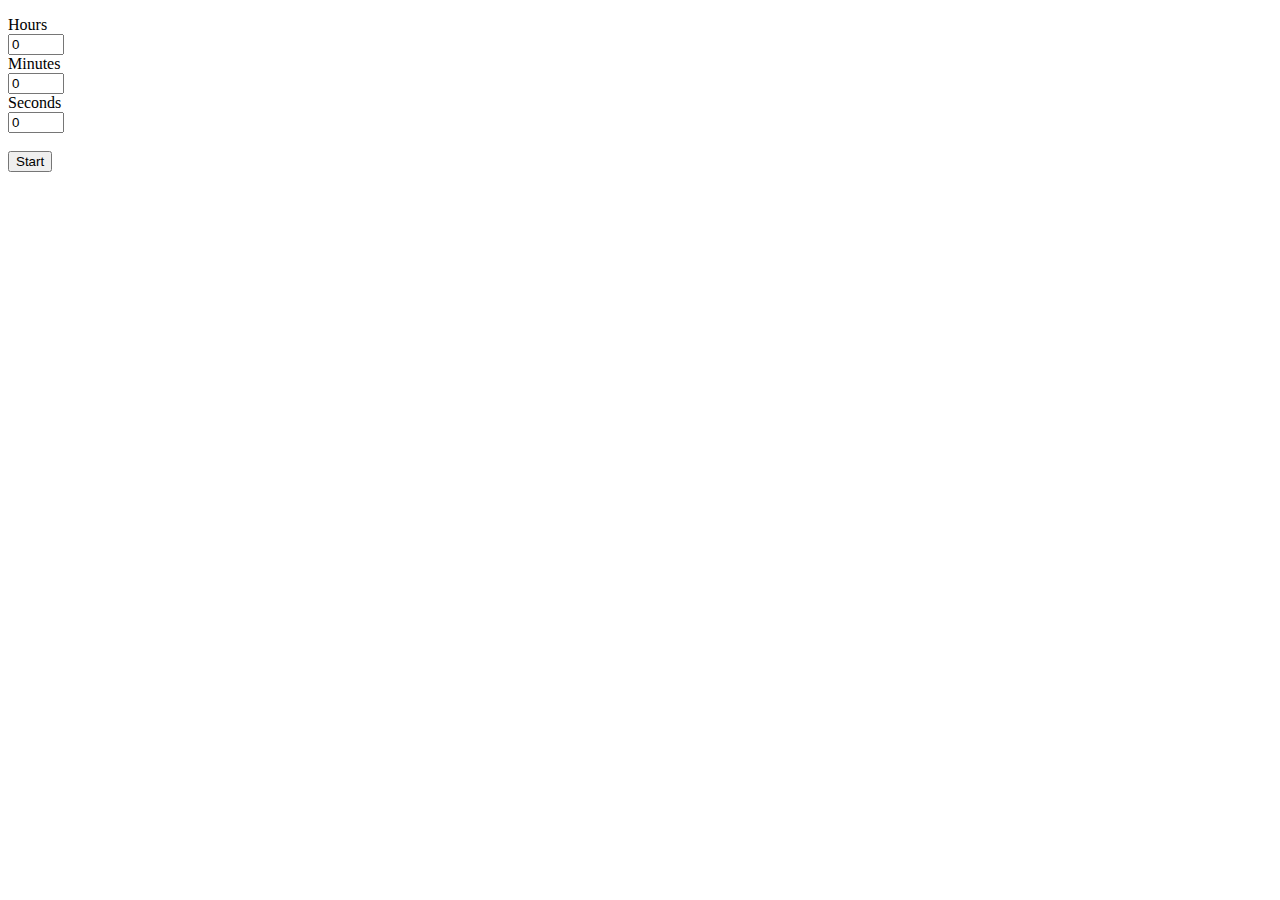
==== index.html @ a9f170a7 "Update index.html" ====
<!DOCTYPE html>
<html>
<head>
<title>Timer</title>
</head>
<body>
<div class="listOfTimers">
	<div><p id="timeLeft"></p></div>	
    <div class="message"></div>
    <div class="alarmTime"></div>
	<div class="add">
		<label>Hours<br><input id="hours" type="number" value="0" min="0" max="24" onkeyup="enforceMinMax(this)">
		</label><br>
		<label>Minutes<br><input id="minutes" type="number" value="0" min="0" max="60" onkeyup="enforceMinMax(this)">
		</label><br>
		<label>Seconds<br><input id="seconds" type="number" value="0" min="0" max="60" onkeyup="enforceMinMax(this)">
		</label><br><br>
		<button id="startTimer" type="button">Start</button>
	</div>	
</div>
<script src="https://github.com/Came1ot/came1ot.github.io/blob/main/timer.js"></script>
<audio id="alarmSound" src="https://github.com/Came1ot/came1ot.github.io/blob/main/alarm.wav.wav" preload="auto"></audio>
</body>
</html>
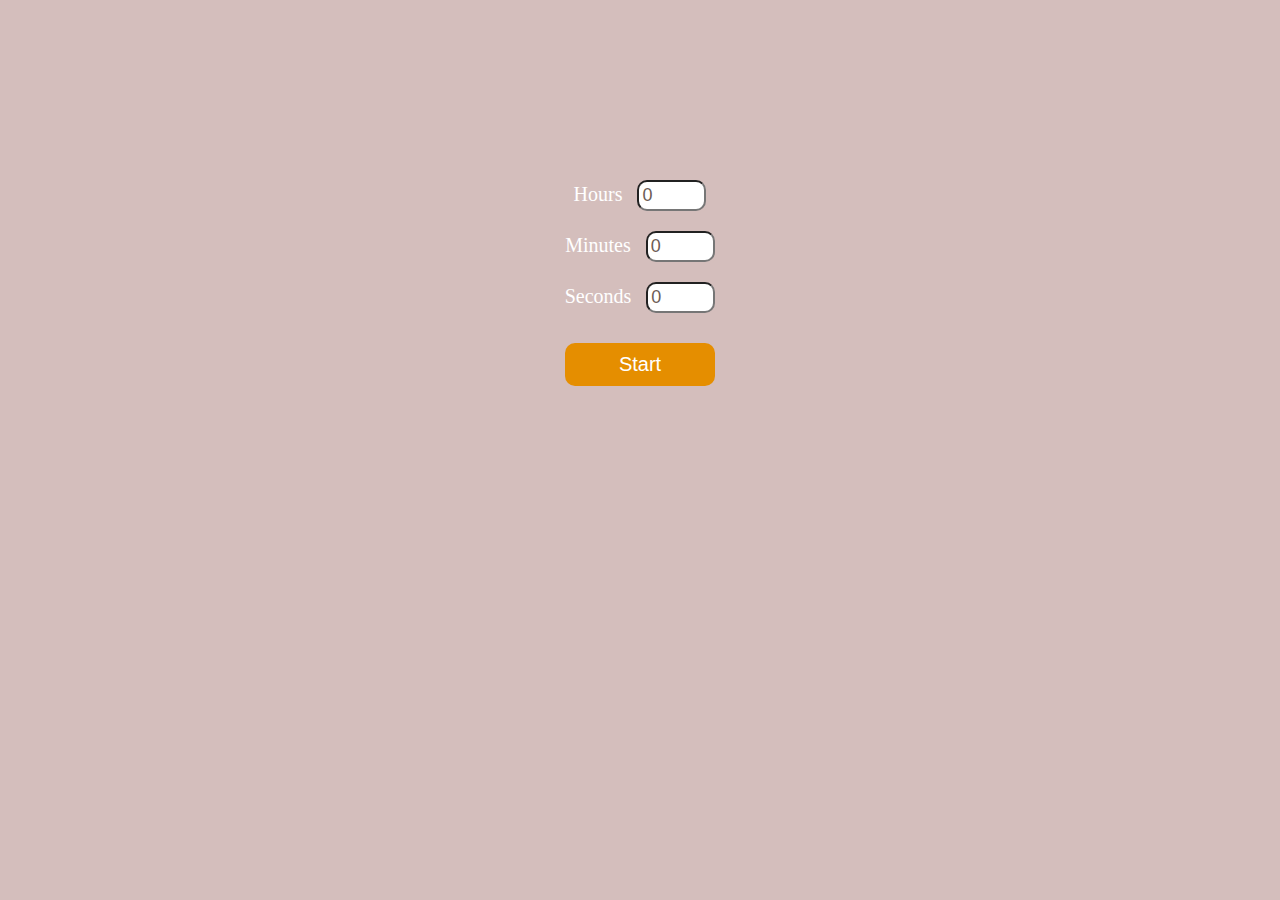
==== commit edc43b70: "add style" ====
--- a/index.html
+++ b/index.html
@@ -1,24 +1,31 @@
 <!DOCTYPE html>
 <html>
 <head>
-<title>Timer</title>
+	<title>Timer</title>
 </head>
 <body>
-<div class="listOfTimers">
-	<div><p id="timeLeft"></p></div>	
-    <div class="message"></div>
-    <div class="alarmTime"></div>
-	<div class="add">
-		<label>Hours<br><input id="hours" type="number" value="0" min="0" max="24" onkeyup="enforceMinMax(this)">
-		</label><br>
-		<label>Minutes<br><input id="minutes" type="number" value="0" min="0" max="60" onkeyup="enforceMinMax(this)">
-		</label><br>
-		<label>Seconds<br><input id="seconds" type="number" value="0" min="0" max="60" onkeyup="enforceMinMax(this)">
-		</label><br><br>
-		<button id="startTimer" type="button">Start</button>
-	</div>	
-</div>
-<script src="https://github.com/Came1ot/came1ot.github.io/blob/main/timer.js"></script>
-<audio id="alarmSound" src="https://github.com/Came1ot/came1ot.github.io/blob/main/alarm.wav.wav" preload="auto"></audio>
+	<div class="timer">
+		<div class="message"></div>
+		<div class="alarmTime"></div>
+		<div class="timer">
+			<p>
+				<label for="hours">Hours</label>
+					<input id="hours" name="timer" type="number" value="0" min="0" max="24" onkeyup="enforceMinMax(this)">
+			</p>
+			<p>
+				<label for="minutes">Minutes</label>
+					<input id="minutes" name="timer" type="number" value="0" min="0" max="60" onkeyup="enforceMinMax(this)">
+				</label>
+			</p>
+			<p>
+				<label for="seconds">Seconds</label>
+					<input id="seconds" name="timer" type="number" value="0" min="0" max="60" onkeyup="enforceMinMax(this)">
+			</p>
+			<button id="startTimer" type="button">Start</button>
+		</div>
+	</div>
+<script src="timer.js"></script>
+<link rel="stylesheet" href="timer.css">
+<audio id="alarmSound" src="alarm.wav" preload="auto"></audio>
 </body>
-</html>
+</html>--- a/timer.css
+++ b/timer.css
@@ -0,0 +1,65 @@
+body{
+	background-color: #d4bebc;
+	text-align: center;
+	font-size: 20px;
+}
+
+.timer{
+	padding: 30px;
+	margin: 50px;
+}
+
+label{
+	text-align: left;
+    margin-right: 10px; 
+    line-height: 20px;
+	color: #FFFF;
+}
+
+input{
+	padding: 3px;
+	box-shadow: 2px 2px 0px #d4bebc;
+	color: #6D5C55;
+	font-size: 18px;
+	border-radius:10px;
+}
+
+.message{
+	font-size: 72px;
+    font-family: monospace;
+	color: #FFFF;
+	margin: auto;
+}
+
+button {
+	padding:10px;
+	margin: 10px;
+    min-height:30px; 
+    min-width: 150px;
+	border-radius:10px;
+	border: none;
+	background-color: #E58E00;
+	color: #fff;
+	font-size: 20px;
+}
+
+button:hover{
+	background-color: #FFBB02;
+    transition: 0.7s;
+	min-height:40px; 
+    min-width: 170px;
+	border-radius:11px;
+	cursor: pointer;
+	font-size: 24px;
+}
+
+button:focus {
+    outline-color: transparent;
+    outline-style:solid;
+	transition: 0.7s;
+	background-color: #FFA566
+}
+
+button:active {
+    background-color: $FFA566;
+}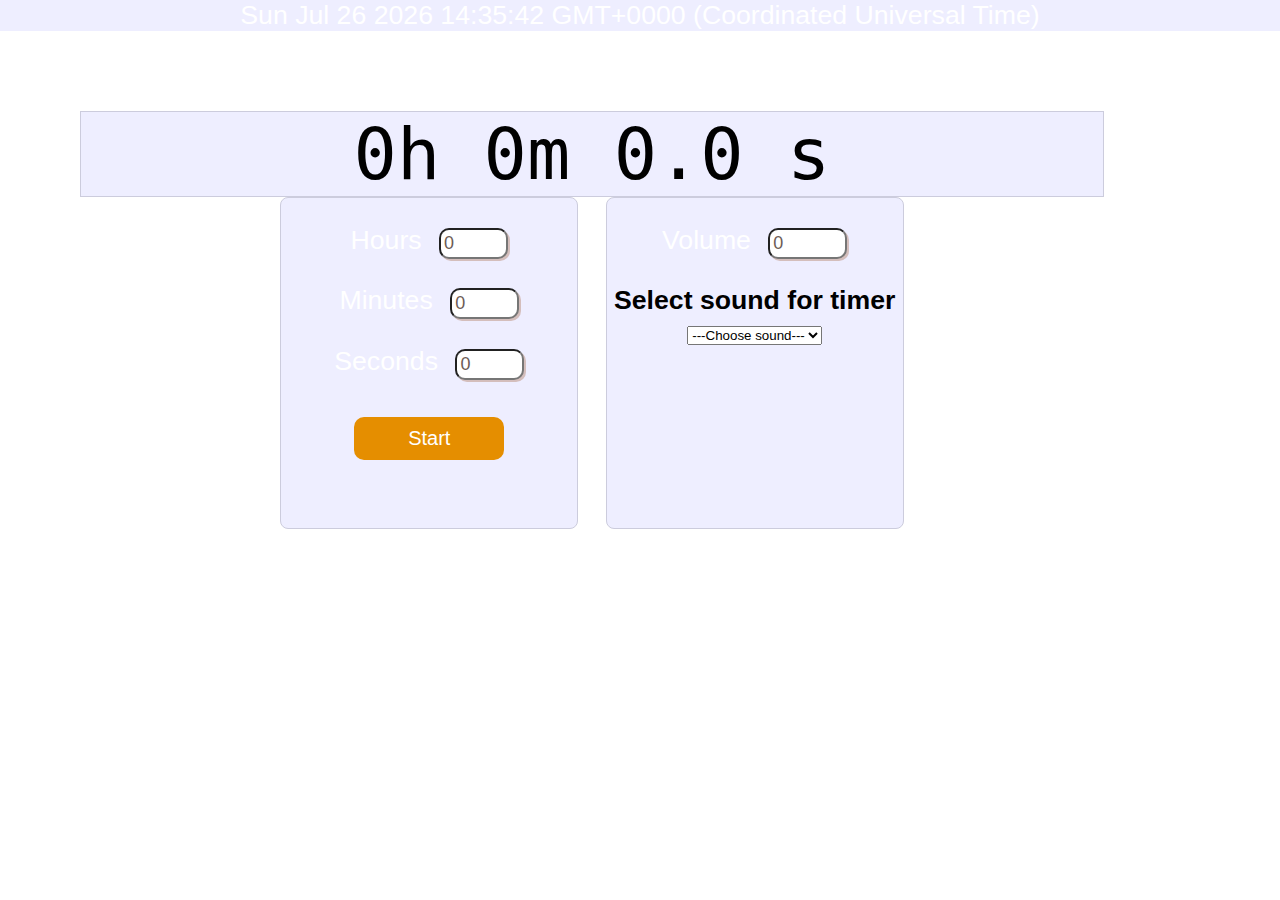
==== commit c762395a: "update counter" ====
--- a/index.html
+++ b/index.html
@@ -4,24 +4,42 @@
 	<title>Timer</title>
 </head>
 <body>
+	<div class="currentTime"></div>
 	<div class="timer">
 		<div class="message"></div>
-		<div class="alarmTime"></div>
-		<div class="timer">
-			<p>
-				<label for="hours">Hours</label>
-					<input id="hours" name="timer" type="number" value="0" min="0" max="24" onkeyup="enforceMinMax(this)">
-			</p>
-			<p>
-				<label for="minutes">Minutes</label>
-					<input id="minutes" name="timer" type="number" value="0" min="0" max="60" onkeyup="enforceMinMax(this)">
-				</label>
-			</p>
-			<p>
-				<label for="seconds">Seconds</label>
-					<input id="seconds" name="timer" type="number" value="0" min="0" max="60" onkeyup="enforceMinMax(this)">
-			</p>
-			<button id="startTimer" type="button">Start</button>
+		<div class="timerParams">
+			<div class="timerSet">
+				<p>
+					<label for="hours">Hours</label>
+						<input id="hours" name="timer" type="number" value="0" min="0" max="24" onkeyup="enforceMinMax(this)" onchange ="updateValues(this)">
+				</p>
+				<p>
+					<label for="minutes">Minutes</label>
+						<input id="minutes" name="timer" type="number" value="0" min="0" max="60" onkeyup="enforceMinMax(this)" onchange ="updateValues(this)">
+					</label>
+				</p>
+				<p>
+					<label for="seconds">Seconds</label>
+						<input id="seconds" name="timer" type="number" value="0" min="0" max="60" onkeyup="enforceMinMax(this)" onchange ="updateValues(this)">
+				</p>
+				<button id="startTimer" type="button">Start</button>
+			</div>
+			<div class="audioSet">
+				<p>
+					<label for="volume">Volume</label>
+						<input id="volume" name="audio" type="number" value="0" min="0" max="100" onkeyup="enforceMinMax(this)" onchange ="updateValues(this)">
+				</p>
+				<form>
+					<b> Select sound for timer</b>
+					<select id = "audioList" onchange = "selectAudio()" >
+						<option> ---Choose sound--- </option>
+						<option> w3schools </option>
+						<option> Javatpoint </option>
+						<option> tutorialspoint </option>
+						<option> geeksforgeeks </option>
+					</select>
+					</form>
+			</div>
 		</div>
 	</div>
 <script src="timer.js"></script>
--- a/timer.css
+++ b/timer.css
@@ -1,13 +1,62 @@
 body{
-	background-color: #d4bebc;
 	text-align: center;
-	font-size: 20px;
+	text-align: center;
+    font-size: 20pt;
+    font-family: "Segoe UI",sans-serif;
+    position: relative;
+    min-height: 470px;
+    height: 100%;
+    margin: 0;
+    padding: 0;
 }
+
+.currentTime{
+	background-color: #eef;
+	color: #fff;
+	margin: auto;
+}
+
 
 .timer{
 	padding: 30px;
 	margin: 50px;
+	width: 80%;
 }
+
+.message{
+	border:1px solid #ccd;
+	font-size: 72px;
+    font-family: monospace;
+	background-color: #eef;
+	margin: auto;
+}
+
+.timerParams{
+	display: inline-block;
+	width: 740px;
+}
+
+.timerSet{
+	background-color: #eef;
+	display: inline-block;
+	border: 1px solid #ccd;
+	margin-right: 10px;
+	border-radius: 8px;
+	min-height: 330px;
+	width: 40%;
+}
+
+.audioSet{
+	background-color: #eef;
+	display: inline-block;
+	margin-left: 10px;
+	border: 1px solid #ccd;
+	border-radius: 8px;
+	min-height: 330px;
+	width: 40%;
+	vertical-align: top;
+}
+
 
 label{
 	text-align: left;
@@ -24,12 +73,7 @@
 	border-radius:10px;
 }
 
-.message{
-	font-size: 72px;
-    font-family: monospace;
-	color: #FFFF;
-	margin: auto;
-}
+
 
 button {
 	padding:10px;
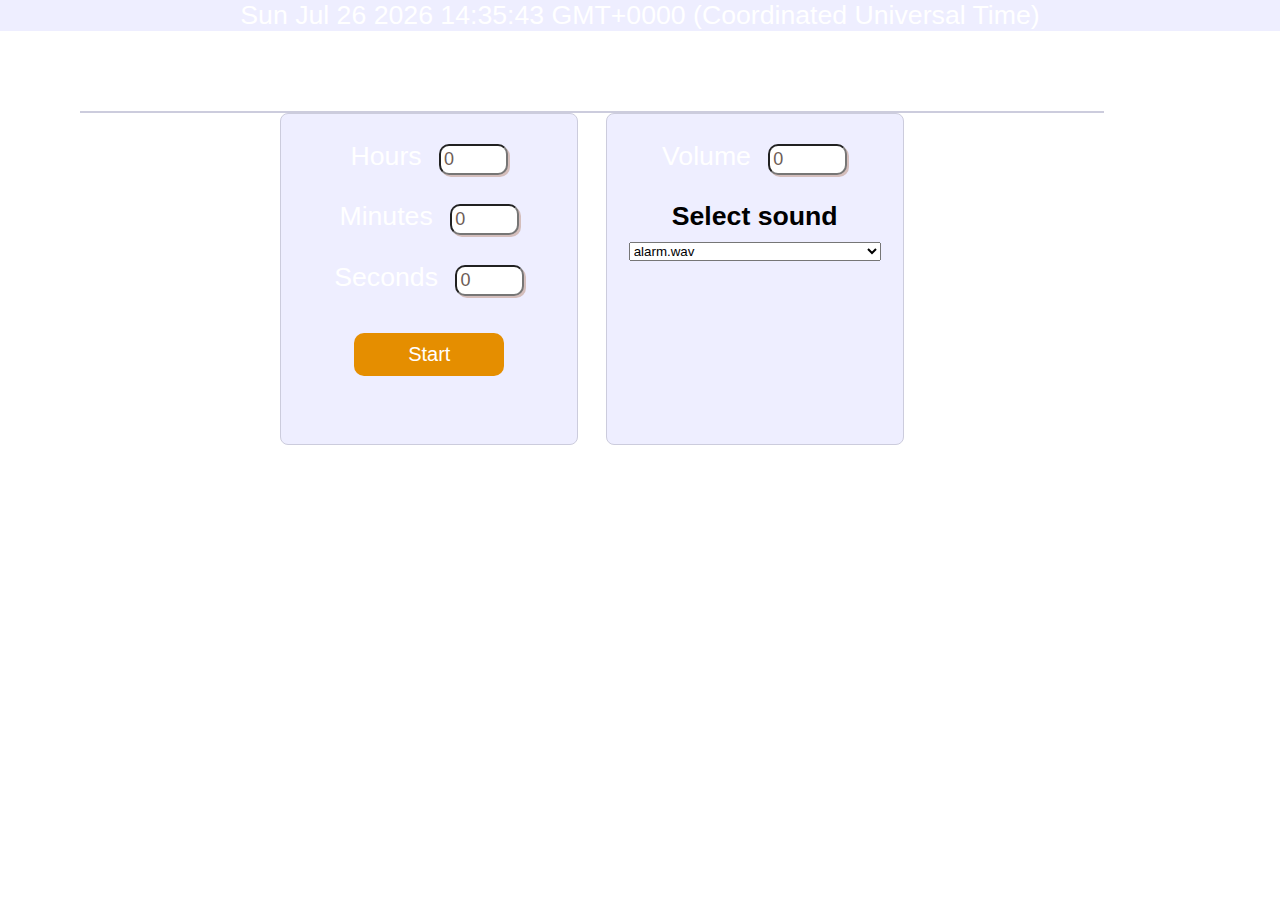
==== commit 5005aca9: "Update index.html" ====
--- a/index.html
+++ b/index.html
@@ -5,45 +5,68 @@
 </head>
 <body>
 	<div class="currentTime"></div>
-	<div class="timer">
-		<div class="message"></div>
-		<div class="timerParams">
-			<div class="timerSet">
-				<p>
-					<label for="hours">Hours</label>
-						<input id="hours" name="timer" type="number" value="0" min="0" max="24" onkeyup="enforceMinMax(this)" onchange ="updateValues(this)">
-				</p>
-				<p>
-					<label for="minutes">Minutes</label>
-						<input id="minutes" name="timer" type="number" value="0" min="0" max="60" onkeyup="enforceMinMax(this)" onchange ="updateValues(this)">
-					</label>
-				</p>
-				<p>
-					<label for="seconds">Seconds</label>
-						<input id="seconds" name="timer" type="number" value="0" min="0" max="60" onkeyup="enforceMinMax(this)" onchange ="updateValues(this)">
-				</p>
-				<button id="startTimer" type="button">Start</button>
-			</div>
-			<div class="audioSet">
-				<p>
-					<label for="volume">Volume</label>
-						<input id="volume" name="audio" type="number" value="0" min="0" max="100" onkeyup="enforceMinMax(this)" onchange ="updateValues(this)">
-				</p>
-				<form>
-					<b> Select sound for timer</b>
-					<select id = "audioList" onchange = "selectAudio()" >
-						<option> ---Choose sound--- </option>
-						<option> w3schools </option>
-						<option> Javatpoint </option>
-						<option> tutorialspoint </option>
-						<option> geeksforgeeks </option>
-					</select>
+	<div class="main">
+		<div class="timer">
+			<div class="message"></div>
+			<div class="timerParams">
+				<div class="timerSet">
+					<p>
+						<label for="hours">Hours</label>
+							<input 
+							id="hours" 
+							name="timer" 
+							type="number" 
+							value="0" 
+							min="0" 
+							max="24" 
+							onkeyup="enforceMinMax(this)" 
+							onchange ="updateValues(this)">
+					</p>
+					<p>
+						<label for="minutes">Minutes</label>
+							<input 
+							id="minutes" 
+							name="timer" 
+							type="number" 
+							value="0" 
+							min="0" 
+							max="60" 
+							onkeyup="enforceMinMax(this)" 
+							onchange ="updateValues(this)">
+						</label>
+					</p>
+					<p>
+						<label for="seconds">Seconds</label>
+							<input 
+							id="seconds" 
+							name="timer" 
+							type="number" 
+							value="0" 
+							min="0" 
+							max="60" 
+							onkeyup="enforceMinMax(this)" 
+							onchange ="updateValues(this)">
+					</p>
+					<button id="startTimer" type="button">Start</button>
+				</div>
+				<div class="audioSet">
+					<p>
+						<label for="volume">Volume</label>
+							<input id="volume" name="audio" type="number" value="0" min="0" max="100" onkeyup="enforceMinMax(this)" onchange ="updateValues(this)">
+					</p>
+					<form>
+						<b> Select sound</b>
+						<select id = "audioList" onchange = "selectAudio(this)" ></select>
 					</form>
+				</div>
 			</div>
 		</div>
 	</div>
 <script src="timer.js"></script>
 <link rel="stylesheet" href="timer.css">
-<audio id="alarmSound" src="alarm.wav" preload="auto"></audio>
+	<audio id="alarmSound">
+		<source id="audioSource" src=""></source>
+		  Your browser does not support the audio format.
+	</audio>
 </body>
-</html>+</html>
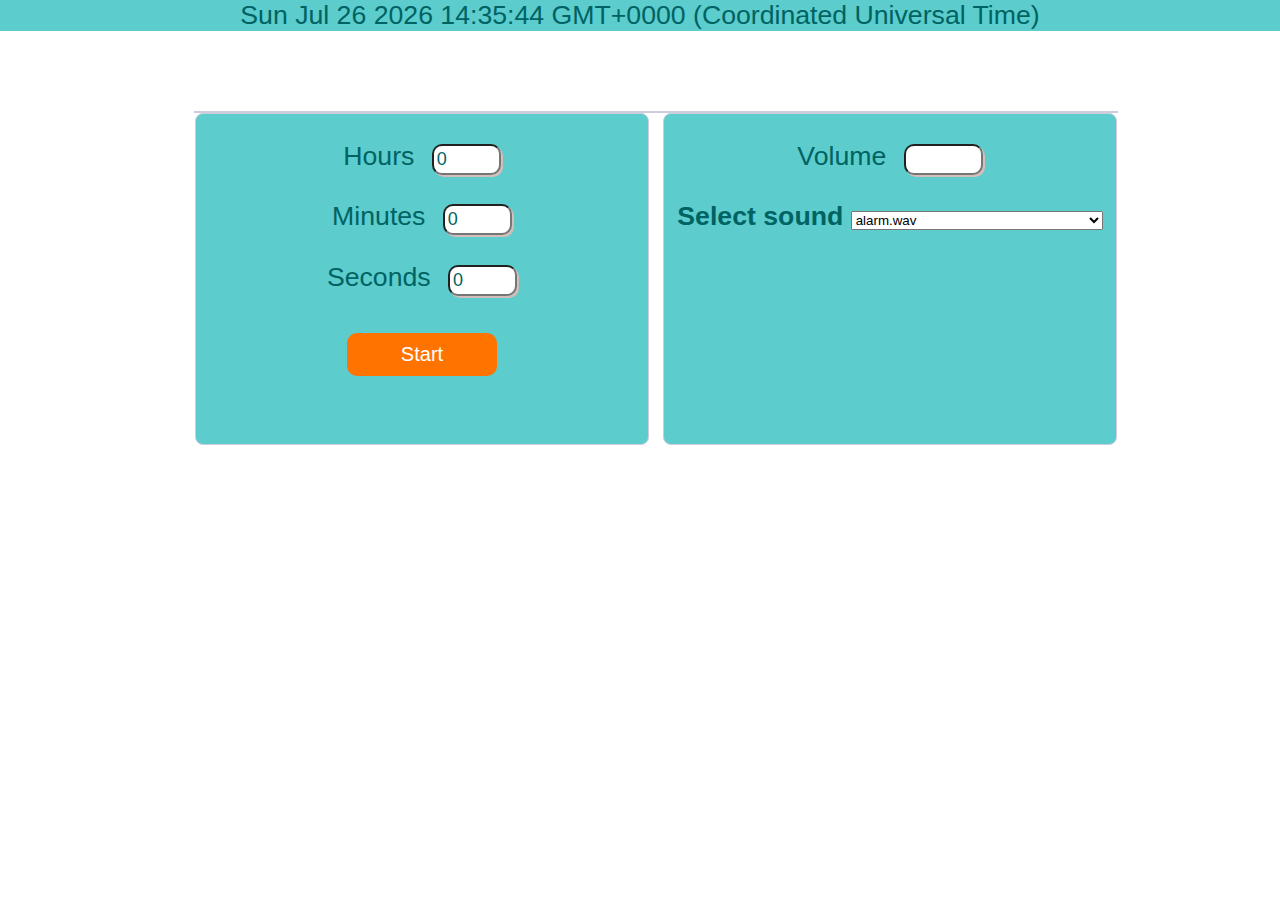
==== commit 7481b27e: "Update index.html" ====
--- a/index.html
+++ b/index.html
@@ -52,7 +52,9 @@
 				<div class="audioSet">
 					<p>
 						<label for="volume">Volume</label>
-							<input id="volume" name="audio" type="number" value="0" min="0" max="100" onkeyup="enforceMinMax(this)" onchange ="updateValues(this)">
+							<input id="volume" name="audio" type="number" min="0" max="100" 
+							onkeyup="enforceMinMax(this)" 
+							onchange ="changeVolume(this)">
 					</p>
 					<form>
 						<b> Select sound</b>
--- a/timer.css
+++ b/timer.css
@@ -11,8 +11,8 @@
 }
 
 .currentTime{
-	background-color: #eef;
-	color: #fff;
+	background-color: #5CCCCC;
+	color: #006363;
 	margin: auto;
 }
 
@@ -20,41 +20,46 @@
 .timer{
 	padding: 30px;
 	margin: 50px;
-	width: 80%;
+	width: 90%;
+	color: #006363;
 }
 
 .message{
+	background-color: #5CCCCC;
 	border:1px solid #ccd;
 	font-size: 72px;
     font-family: monospace;
-	background-color: #eef;
+	float: center;
+	width: 80%;
 	margin: auto;
 }
 
 .timerParams{
 	display: inline-block;
 	width: 740px;
+	width: 80%;
 }
 
 .timerSet{
-	background-color: #eef;
+	background-color: #5CCCCC;
 	display: inline-block;
 	border: 1px solid #ccd;
-	margin-right: 10px;
 	border-radius: 8px;
 	min-height: 330px;
-	width: 40%;
+	float: left;
+	width: 49%;
+	margin: auto;
 }
 
 .audioSet{
-	background-color: #eef;
+	background-color: #5CCCCC;
 	display: inline-block;
-	margin-left: 10px;
 	border: 1px solid #ccd;
 	border-radius: 8px;
 	min-height: 330px;
-	width: 40%;
-	vertical-align: top;
+	float: right;
+	width: 49%;
+	margin: auto;
 }
 
 
@@ -62,13 +67,13 @@
 	text-align: left;
     margin-right: 10px; 
     line-height: 20px;
-	color: #FFFF;
+	color: #006363;
 }
 
 input{
 	padding: 3px;
 	box-shadow: 2px 2px 0px #d4bebc;
-	color: #6D5C55;
+	color: #006363;
 	font-size: 18px;
 	border-radius:10px;
 }
@@ -82,13 +87,13 @@
     min-width: 150px;
 	border-radius:10px;
 	border: none;
-	background-color: #E58E00;
+	background-color: #FF7400;
 	color: #fff;
 	font-size: 20px;
 }
 
 button:hover{
-	background-color: #FFBB02;
+	background-color: #5CCCCC;
     transition: 0.7s;
 	min-height:40px; 
     min-width: 170px;
@@ -101,9 +106,9 @@
     outline-color: transparent;
     outline-style:solid;
 	transition: 0.7s;
-	background-color: #FFA566
+	background-color: #006363
 }
 
 button:active {
-    background-color: $FFA566;
-}+    background-color: $FF7400;
+}
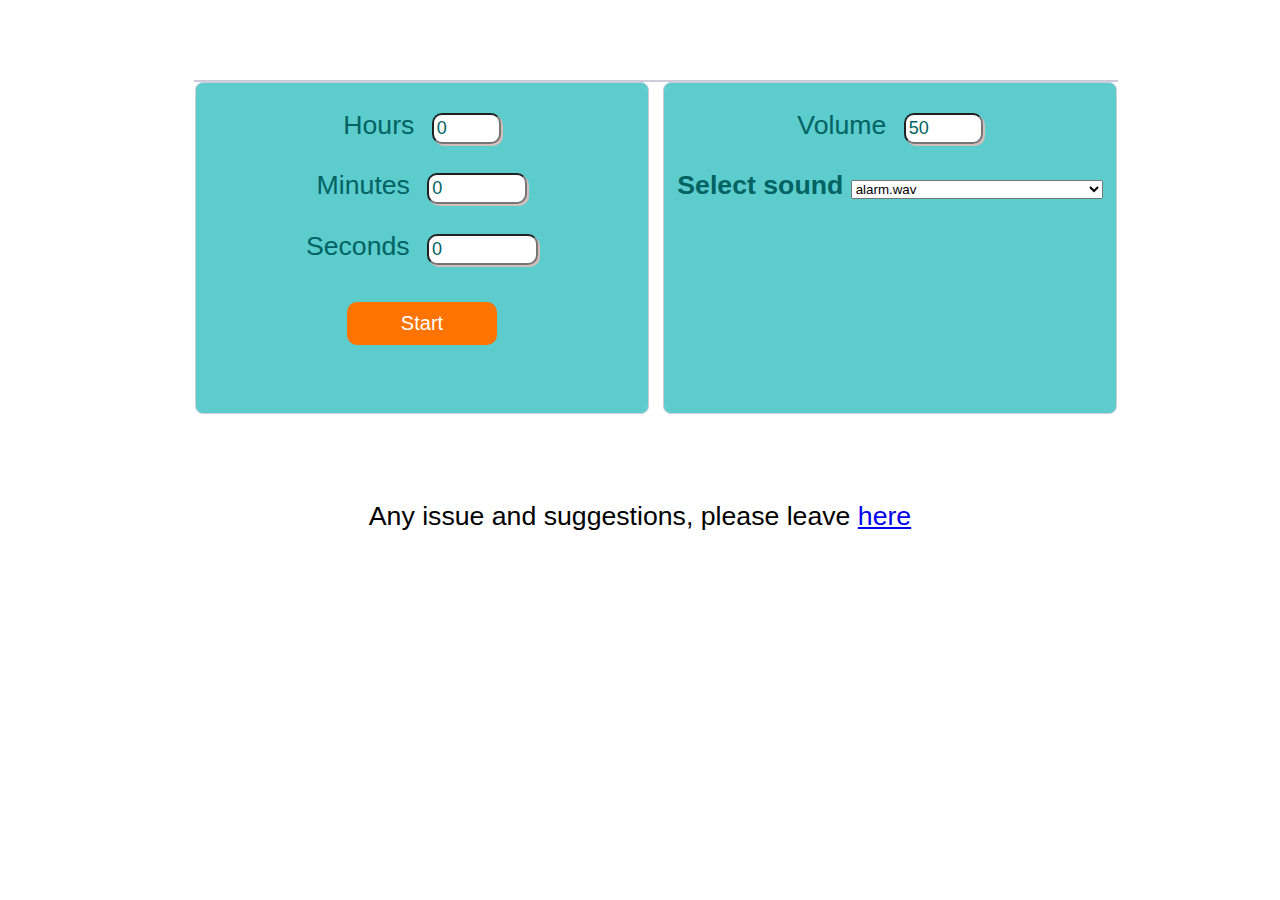
==== commit 40738fdf: "Update index.html" ====
--- a/index.html
+++ b/index.html
@@ -30,7 +30,7 @@
 							type="number" 
 							value="0" 
 							min="0" 
-							max="60" 
+							max="99999" 
 							onkeyup="enforceMinMax(this)" 
 							onchange ="updateValues(this)">
 						</label>
@@ -43,7 +43,7 @@
 							type="number" 
 							value="0" 
 							min="0" 
-							max="60" 
+							max="999999" 
 							onkeyup="enforceMinMax(this)" 
 							onchange ="updateValues(this)">
 					</p>
@@ -64,6 +64,11 @@
 			</div>
 		</div>
 	</div>
+	<footer>
+		<p>Any issue and suggestions, please leave
+			<a href="https://github.com/Came1ot/came1ot.github.io/issues"> here</a>
+		</p>
+    </footer>
 <script src="timer.js"></script>
 <link rel="stylesheet" href="timer.css">
 	<audio id="alarmSound">
--- a/timer.css
+++ b/timer.css
@@ -32,6 +32,7 @@
 	float: center;
 	width: 80%;
 	margin: auto;
+	color: white;
 }
 
 .timerParams{
